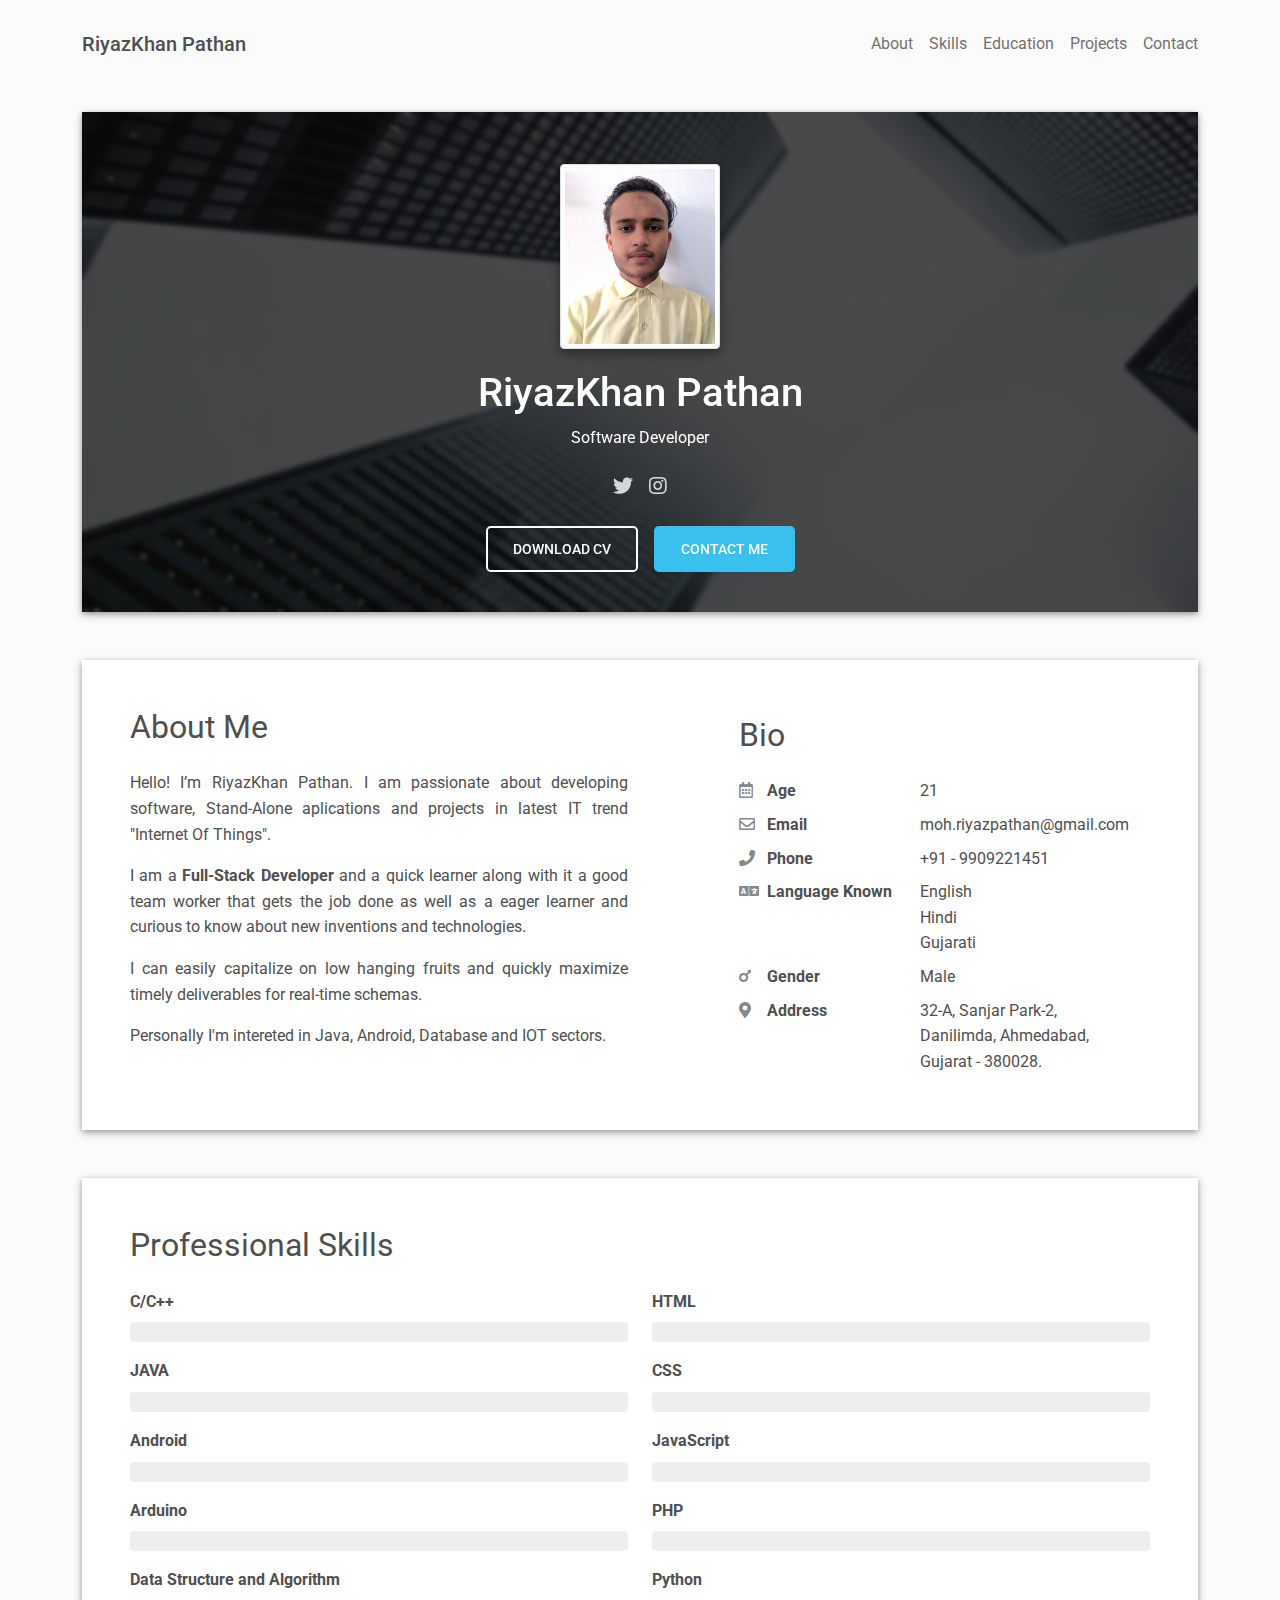
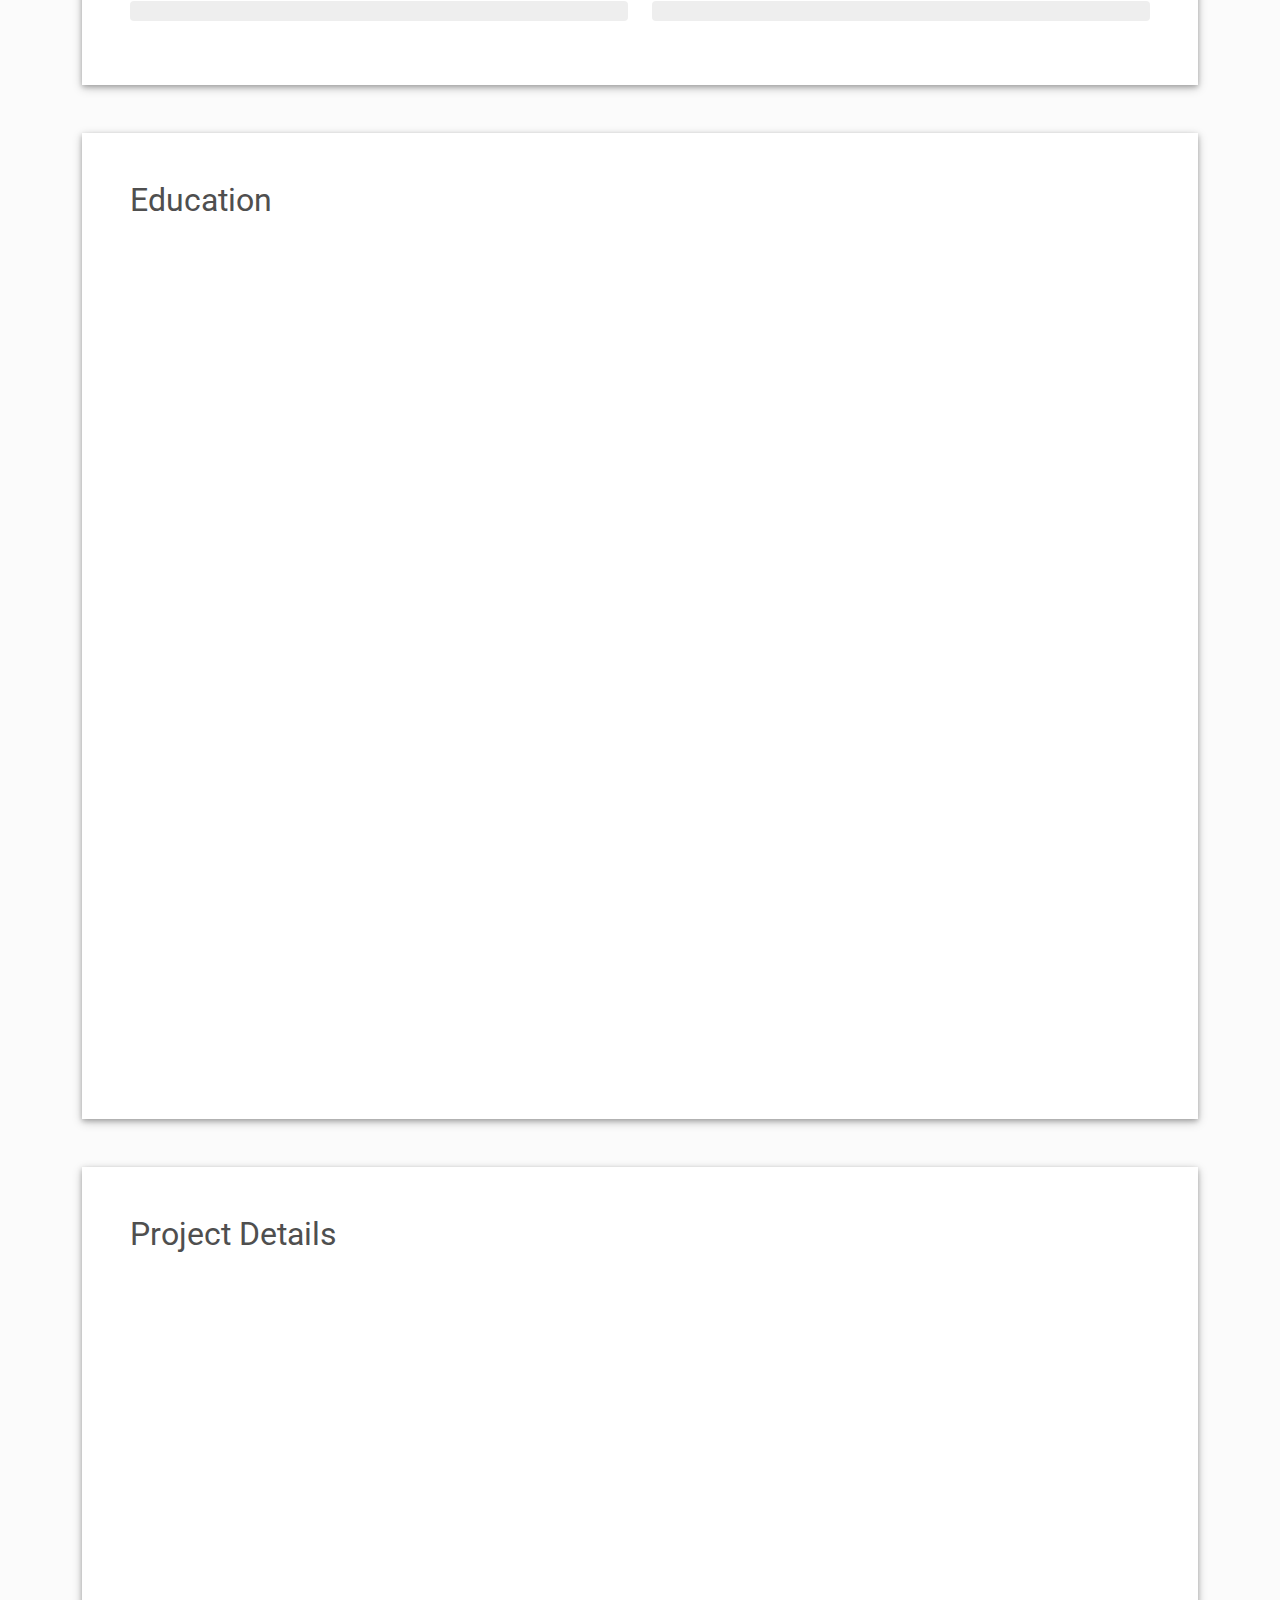
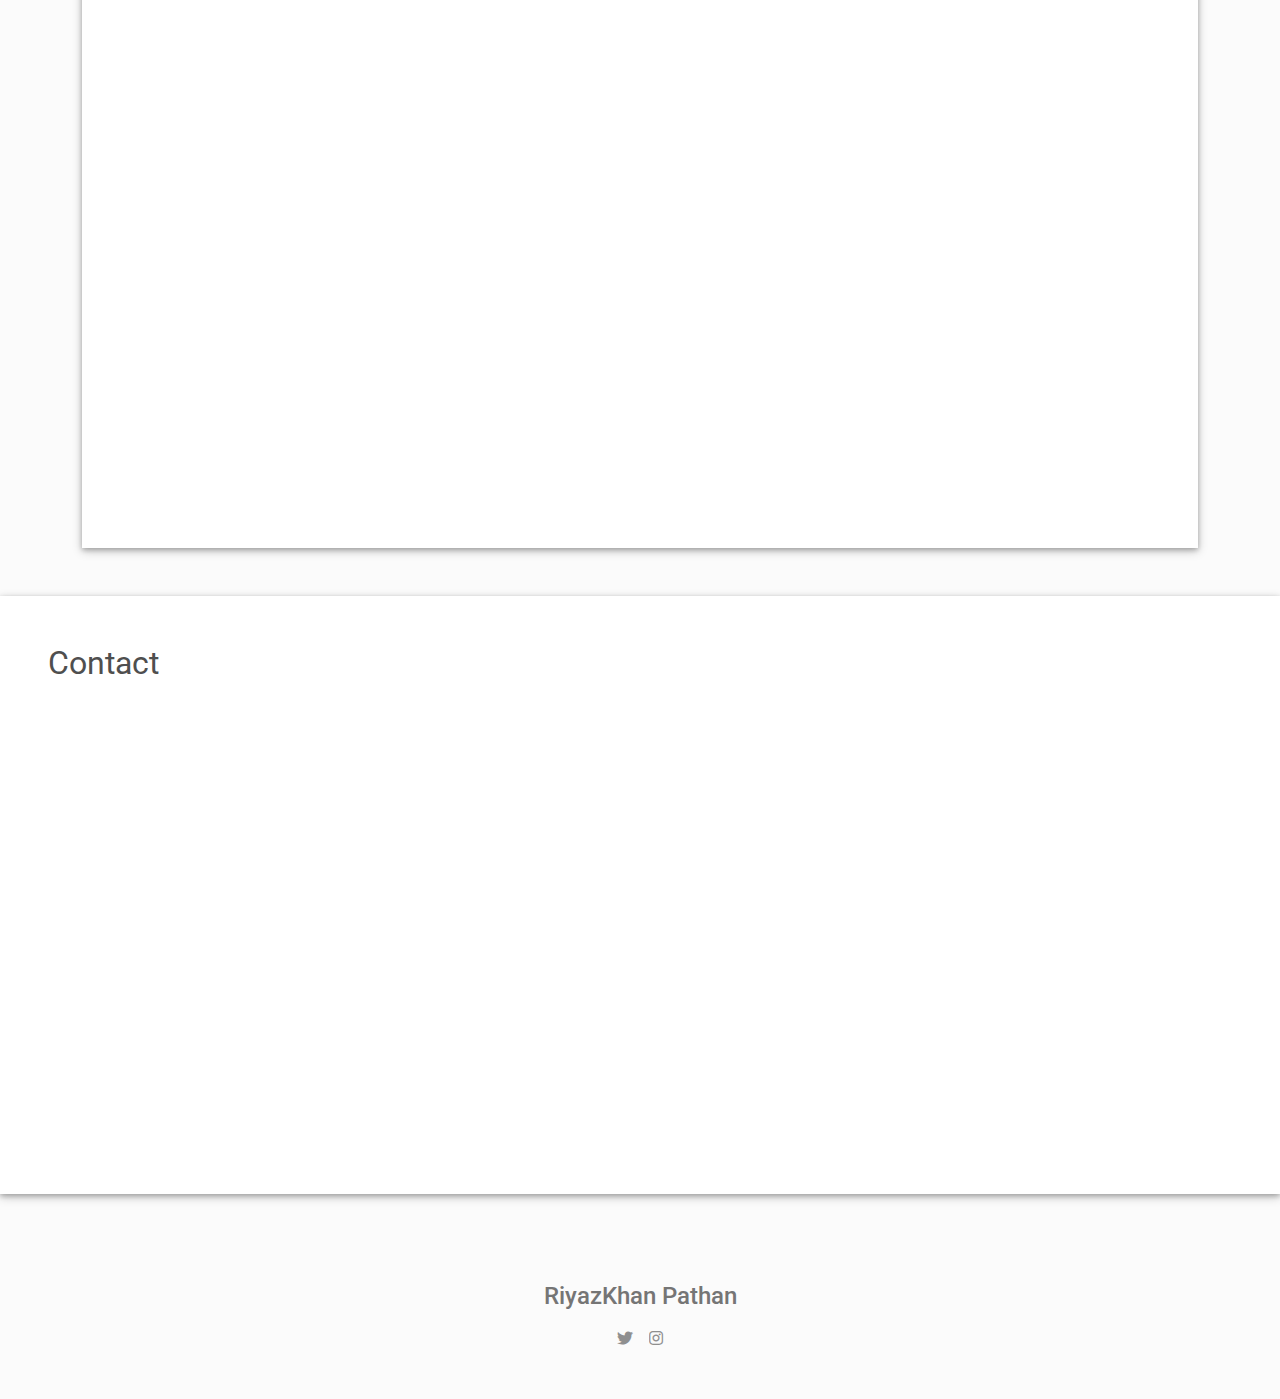
==== index.html @ 5f2df4cc "Creating Resume" ====
<!DOCTYPE html>
<html lang="en-US">

<head>
  <meta charset="UTF-8">
  <meta http-equiv="X-UA-Compatible" content="IE=edge">
  <meta name="viewport" content="width=device-width, initial-scale=1">
  <title>Riyaz Resume</title>
  <link rel="preconnect" href="https://fonts.gstatic.com" crossorigin="crossorigin" />
  <link rel="preload" as="style"
    href="https://fonts.googleapis.com/css2?family=Poppins:wght@600&amp;family=Roboto:wght@300;400;500;700&amp;display=swap" />
  <link rel="stylesheet"
    href="https://fonts.googleapis.com/css2?family=Poppins:wght@600&amp;family=Roboto:wght@300;400;500;700&amp;display=swap"
    media="print" onload="this.media='all'" />
  <noscript>
    <link rel="stylesheet"
      href="https://fonts.googleapis.com/css2?family=Poppins:wght@600&amp;family=Roboto:wght@300;400;500;700&amp;display=swap" />
  </noscript>
  <link href="css/font-awesome/css/all.min.css?ver=1.2.1" rel="stylesheet">
  <link href="css/mdb.min.css?ver=1.2.1" rel="stylesheet">
  <link href="css/aos.css?ver=1.2.1" rel="stylesheet">
  <link href="css/main.css?ver=1.2.1" rel="stylesheet">
  <noscript>
    <style type="text/css">
      [data-aos] {
        opacity: 1 !important;
        transform: translate(0) scale(1) !important;
      }
    </style>
  </noscript>
</head>

<body class="bg-light" id="top">
  <header class="d-print-none">
    <div class="container text-center text-lg-left">
      <div class="pt-4 clearfix">
        <h1 class="site-title mb-0">RiyazKhan Pathan</h1>
        <div class="site-nav">
          <nav role="navigation">
            <ul class="nav justify-content-center">
              <li class="nav-item"><a class="nav-link" href="#about" title="About"><span
                    class="menu-title">About</span></a>
              </li>
              <li class="nav-item"><a class="nav-link" href="#skills" title="Skills"><span
                    class="menu-title">Skills</span></a>
              </li>

              <li class="nav-item"><a class="nav-link" href="#education" title="Education"><span
                    class="menu-title">Education</span></a>
              </li>
              <li class="nav-item"><a class="nav-link" href="#project" title="Projects"><span
                    class="menu-title">Projects</span></a>
              </li>

              <li class="nav-item"><a class="nav-link" href="#contact" title="Contact"><span
                    class="menu-title">Contact</span></a>
              </li>
            </ul>
          </nav>
        </div>
      </div>
    </div>
  </header>
  <div class="page-content">
    <div class="container">
      <div class="resume-container">
        <div class="shadow-1-strong bg-white my-5" id="intro">
          <div class="bg-info text-white">
            <div class="cover bg-image"><img src="images/header-background.jpg" alt="background image" />
              <div class="mask" style="background-color: rgba(0, 0, 0, 0.7);backdrop-filter: blur(2px);">
                <div class="text-center p-5">
                  <div class="avatar p-1"><img class="img-thumbnail shadow-2-strong" src="images/avatar.jpg" width="160"
                      height="160" alt="Riyaz Photo" /></div>
                  <div class="header-bio mt-3">
                    <div data-aos="zoom-in" data-aos-delay="0">
                      <h2 class="h1">RiyazKhan Pathan</h2>
                      <p style="text-align:center;">Software Developer</p>
                    </div>
                    <div class="header-social mb-3 d-print-none" data-aos="zoom-in" data-aos-delay="200">
                      <nav role="navigation">
                        <ul class="nav justify-content-center">
                          <li class="nav-item"><a class="nav-link" href="https://twitter.com/RiyazPa93171959"
                              title="Twitter"><i class="fab fa-twitter"></i><span
                                class="menu-title sr-only">Twitter</span></a>
                          </li>
                          <!-- <li class="nav-item"><a class="nav-link" href="https://www.facebook.com/" title="Facebook"><i class="fab fa-facebook"></i><span class="menu-title sr-only">Facebook</span></a>
                    </li> -->
                          <li class="nav-item"><a class="nav-link" href="https://www.instagram.com/riyazkhan.7.8.6/"
                              title="Instagram"><i class="fab fa-instagram"></i><span
                                class="menu-title sr-only">Instagram</span></a>
                          </li>
                        </ul>
                      </nav>
                    </div>
                    <div class="d-print-none"><a class="btn btn-outline-light btn-lg shadow-sm mt-1 me-3"
                        href="RIYAZ-RESUME-1.pdf" data-aos="fade-right" data-aos-delay="700">Download CV</a><a
                        class="btn btn-info btn-lg shadow-sm mt-1" href="#contact" data-aos="fade-left"
                        data-aos-delay="700">Contact Me</a></div>
                  </div>
                </div>
              </div>
            </div>
          </div>
        </div>
        <div class="shadow-1-strong bg-white my-5 p-5" id="about">
          <div class="about-section">
            <div class="row">
              <div class="col-md-6">
                <h2 class="h2 fw-light mb-4"><Strong>About Me</Strong></h2>
                <p>Hello! I’m RiyazKhan Pathan. I am passionate about developing software, Stand-Alone aplications and
                  projects in latest IT trend "Internet Of Things". </p>
                <p>I am a <strong>Full-Stack Developer</strong> and a quick learner along with it a good team worker
                  that gets the job done as well as a eager learner and curious to know about new inventions and
                  technologies.</p>
                <p>I can easily capitalize on low hanging fruits and quickly maximize timely deliverables for real-time
                  schemas.</p>
                <p>Personally I'm intereted in Java, Android, Database and IOT sectors.
              </div>
              <div class="col-md-5 offset-lg-1">
                <div class="row mt-2">
                  <h2 class="h2 fw-light mb-4"><Strong>Bio</Strong></h2>
                  <div class="col-sm-5">
                    <div class="pb-2 fw-bolder"><i class="far fa-calendar-alt pe-2 text-muted"
                        style="width:24px;opacity:0.85;"></i> Age</div>
                  </div>
                  <div class="col-sm-7">
                    <div class="pb-2">21</div>
                  </div>
                  <div class="col-sm-5">
                    <div class="pb-2 fw-bolder"><i class="far fa-envelope pe-2 text-muted"
                        style="width:24px;opacity:0.85;"></i> Email</div>
                  </div>
                  <div class="col-sm-7">
                    <div class="pb-2">moh.riyazpathan@gmail.com</div>
                  </div>
                  <div class="col-sm-5">
                    <div class="pb-2 fw-bolder"><i class="fas fa-phone pe-2 text-muted"
                        style="width:24px;opacity:0.85;"></i> Phone</div>
                  </div>
                  <div class="col-sm-7">
                    <div class="pb-2">+91 - 9909221451</div>
                  </div>
                  <div class="col-sm-5">
                    <div class="pb-2 fw-bolder"><i class="fa fa-language pe-2 text-muted"
                        style="width:24px;opacity:0.85;"></i> Language Known</div>
                  </div>
                  <div class="col-sm-7">
                    <div class="pb-2">English<br> Hindi<br> Gujarati</div>
                  </div>
                  <div class="col-sm-5">
                    <div class="pb-2 fw-bolder"><i class="fa fa-mars pe-2 text-muted"
                        style="width:24px;opacity:0.85;"></i> Gender</div>
                  </div>
                  <div class="col-sm-7">
                    <div class="pb-2">Male</div>
                  </div>

                  <div class="col-sm-5">
                    <div class="pb-2 fw-bolder"><i class="fas fa-map-marker-alt pe-2 text-muted"
                        style="width:24px;opacity:0.85;"></i> Address</div>
                  </div>
                  <div class="col-sm-7">
                    <div class="pb-2">32-A, Sanjar Park-2, <br>Danilimda, Ahmedabad, <br>Gujarat - 380028.
                    </div>
                  </div>
                </div>
              </div>
            </div>
          </div>
        </div>
        <div class="shadow-1-strong bg-white my-5 p-5" id="skills">
          <div class="skills-section">
            <h2 class="h2 fw-light mb-4"><Strong>Professional Skills</Strong></h2>
            <div class="row">
              <div class="col-md-6">
                <div class="mb-3"><span class="fw-bolder">C/C++</span>
                  <div class="progress my-2 rounded" style="height: 20px">
                    <div class="progress-bar bg-info" role="progressbar" data-aos="zoom-in-right" data-aos-delay="100"
                      data-aos-anchor=".skills-section" style="width: 75%;" aria-valuenow="95" aria-valuemin="0"
                      aria-valuemax="100"></div>
                  </div>
                </div>
                <div class="mb-3"><span class="fw-bolder">JAVA</span>
                  <div class="progress my-2 rounded" style="height: 20px">
                    <div class="progress-bar bg-info" role="progressbar" data-aos="zoom-in-right" data-aos-delay="200"
                      data-aos-anchor=".skills-section" style="width: 60%" aria-valuenow="85" aria-valuemin="0"
                      aria-valuemax="100"></div>
                  </div>
                </div>
                <div class="mb-3"><span class="fw-bolder">Android<span>
                      <div class="progress my-2 rounded" style="height: 20px">
                        <div class="progress-bar bg-info" role="progressbar" data-aos="zoom-in-right"
                          data-aos-delay="300" data-aos-anchor=".skills-section" style="width: 50%" aria-valuenow="75"
                          aria-valuemin="0" aria-valuemax="100"></div>
                      </div>
                </div>
                <div class="mb-3"><span class="fw-bolder">Arduino</span>
                  <div class="progress my-2 rounded" style="height: 20px">
                    <div class="progress-bar bg-info" role="progressbar" data-aos="zoom-in-right" data-aos-delay="300"
                      data-aos-anchor=".skills-section" style="width: 75%" aria-valuenow="75" aria-valuemin="0"
                      aria-valuemax="100"></div>
                  </div>
                </div>
                <div class="mb-3"><span class="fw-bolder">Data Structure and Algorithm</span>
                  <div class="progress my-2 rounded" style="height: 20px">
                    <div class="progress-bar bg-info" role="progressbar" data-aos="zoom-in-right" data-aos-delay="300"
                      data-aos-anchor=".skills-section" style="width: 70%" aria-valuenow="75" aria-valuemin="0"
                      aria-valuemax="100"></div>
                  </div>
                </div>
              </div>
              <div class="col-md-6">
                <div class="mb-3"><span class="fw-bolder">HTML</span>
                  <div class="progress my-2 rounded" style="height: 20px">
                    <div class="progress-bar bg-info" role="progressbar" data-aos="zoom-in-right" data-aos-delay="400"
                      data-aos-anchor=".skills-section" style="width: 80%" aria-valuenow="95" aria-valuemin="0"
                      aria-valuemax="100"></div>
                  </div>
                </div>
                <div class="mb-3"><span class="fw-bolder">CSS</span>
                  <div class="progress my-2 rounded" style="height: 20px">
                    <div class="progress-bar bg-info" role="progressbar" data-aos="zoom-in-right" data-aos-delay="400"
                      data-aos-anchor=".skills-section" style="width: 70%" aria-valuenow="90" aria-valuemin="0"
                      aria-valuemax="100"></div>
                  </div>
                </div>
                <div class="mb-3"><span class="fw-bolder">JavaScript</span>
                  <div class="progress my-2 rounded" style="height: 20px">
                    <div class="progress-bar bg-info" role="progressbar" data-aos="zoom-in-right" data-aos-delay="500"
                      data-aos-anchor=".skills-section" style="width: 60%" aria-valuenow="85" aria-valuemin="0"
                      aria-valuemax="100"></div>
                  </div>
                </div>
                <div class="mb-3"><span class="fw-bolder">PHP</span>
                  <div class="progress my-2 rounded" style="height: 20px">
                    <div class="progress-bar bg-info" role="progressbar" data-aos="zoom-in-right" data-aos-delay="600"
                      data-aos-anchor=".skills-section" style="width: 60%" aria-valuenow="75" aria-valuemin="0"
                      aria-valuemax="100"></div>
                  </div>
                </div>
                <div class="mb-3"><span class="fw-bolder">Python</span>
                  <div class="progress my-2 rounded" style="height: 20px">
                    <div class="progress-bar bg-info" role="progressbar" data-aos="zoom-in-right" data-aos-delay="400"
                      data-aos-anchor=".skills-section" style="width: 50%" aria-valuenow="95" aria-valuemin="0"
                      aria-valuemax="100"></div>
                  </div>
                </div>
              </div>
            </div>
          </div>
        </div>
        <!-- <div class="shadow-1-strong bg-white my-5 p-5" id="experience">
    <div class="work-experience-section">
      <h2 class="h2 fw-light mb-4">Work Experience</h2>
      <div class="timeline">
        <div class="timeline-card timeline-card-info" data-aos="fade-in" data-aos-delay="0">
          <div class="timeline-head px-4 pt-3">
            <div class="h5">Android Trainee <span class="text-muted h6">at Silverwings Technology PVT LTD</span></div>
          </div>
          <div class="timeline-body px-4 pb-4">
            <div class="text-muted text-small mb-3">Duration: 2017 - 2018</div>
            <div>I have completed one year as a android trainee at silverwings technology. The training consists basic programming of android, php, java to advance with developing of Android Application.</div>
          </div>
        </div>
        
      
      </div>
    </div>
  </div> -->
        <div class="shadow-1-strong bg-white my-5 p-5" id="education">
          <div class="education-section">
            <h2 class="h2 fw-light mb-4"><Strong>Education</Strong></h2>
            <div class="timeline">
              <div class="timeline-card timeline-card-success" data-aos="fade-in" data-aos-delay="0">
                <div class="timeline-head px-4 pt-3">
                  <div class="h5">Bachelor of Computer Engineering</div>
                </div>
                <div class="timeline-body px-4 pb-4">
                  <div class="text-muted text-small mb-3">2018 - 2021</div>
                  <div>
                    <p>COLLEGE: GOVERNMENT ENGINEERING COLLEGE, MODASA</p>
                    <p>BOARD / UNIVERSITY :- Gujarat Technological University</p>
                    <p>PASSING YEAR :- 2021</p>
                    <p>RESULT :- 8.58 CGPA</p>
                  </div>
                </div>
              </div>
              <div class="timeline-card timeline-card-success" data-aos="fade-in" data-aos-delay="200">
                <div class="timeline-head px-4 pt-3">
                  <div class="h5">Diploma in Computer Engineering</div>
                </div>
                <div class="timeline-body px-4 pb-4">
                  <div class="text-muted text-small mb-3">2015 - 2018</div>
                  <div>
                    <p>COLLEGE: GOVERNMENT POLYTECHNIC, AHMEDABAD</p>
                    <p>BOARD / UNIVERSITY :- Gujarat Technological University</p>
                    <p>PASSING YEAR :- 2018</p>
                    <p>RESULT :- 8.94 CGPA</p>
                  </div>
                </div>
              </div>
              <div class="timeline-card timeline-card-success" data-aos="fade-in" data-aos-delay="200">
                <div class="timeline-head px-4 pt-3">
                  <div class="h5">S.S.C <span class="text-muted h6">from GSHEB</span> </div>
                </div>
                <div class="timeline-body px-4 pb-4">
                  <div class="text-muted text-small mb-3">2015</div>
                  <div>
                    <p>SCHOOL :- ALISHAN HIGH SCHOOL</p>
                    <p>BOARD / UNIVERSITY :- Gujarat Secondary & Higher Secondary Education Board, Gandhinagar</p>
                    <p>PASSING YEAR :- 2015</p>
                    <p>RESULT :- 74.83 % </p>
                  </div>
                </div>
              </div>


            </div>
          </div>
        </div>
      </div>
      <div class="shadow-1-strong bg-white my-5 p-5" id="project">
        <div class="education-section">
          <h2 class="h2 fw-light mb-4"><Strong>Project Details</Strong></h2>
          <div class="timeline">
            <div class="timeline-card timeline-card-success" data-aos="fade-in" data-aos-delay="0">
              <div class="timeline-head px-4 pt-3">
                <div class="h5">SMART CITY (IOT PROJECT)</div>
              </div>
              <div class="timeline-body px-4 pb-4">
                <div class="text-muted text-small mb-3"></div>
                <div>
                  <p>Smart City is an IOT project and it is developed using an Arduino programming language, NodeMCU
                    (ESP-8266) Microcontroller, Arduino Microcontroller and Google FireBase RealTime Database.</p>
                  <p>It contains 4 modules Smart Parking System, Smart Waste Management, Smart Water System, Automatic
                    Street Light.</p>
                </div>
              </div>
            </div>
            <div class="timeline-card timeline-card-success" data-aos="fade-in" data-aos-delay="200">
              <div class="timeline-head px-4 pt-3">
                <div class="h5">SMART HOME AUTOMATION (IOT PROJECT)</div>
              </div>
              <div class="timeline-body px-4 pb-4">
                <div class="text-muted text-small mb-3"></div>
                <div>
                  <p>Home Automation is an IOT project and it is developed using an Arduino programming language,
                    NodeMCU(ESP-8266) Microcontroller, Relay Modules, Google Firebase(Database), MIT App Inventer (For
                    Android Application).</p>
                  <p>It provides services like controlling Home Appliances remotely via Application and user can also
                    control the brithness of lights and speed of fan and many other basic services.</p>
                </div>
              </div>
            </div>
            <div class="timeline-card timeline-card-success" data-aos="fade-in" data-aos-delay="200">
              <div class="timeline-head px-4 pt-3">
                <div class="h5">BRTS ONLINE SUPPORT SYSTEM (ANDROID APPLICATION)</div>
              </div>
              <div class="timeline-body px-4 pb-4">
                <div class="text-muted text-small mb-3"></div>
                <div>
                  <p>“BRTS ONLINE SUPPORT SYSTEM” is an Android Application. It provides online details related to the
                    BRTS buses.</p>
                  <p>Technology Used to Develop :- Android , Java, PHP ,HTML and CSS, MySQL(Databse).</p>
                  <p>This application include features like Fare Calculation, Distance Calculation, Current Balance,
                    Travelling History, Recharge History, Advance Ticket Booking, FAQs, Map etc.</p>
                </div>
              </div>
            </div>

            <div class="timeline-card timeline-card-success" data-aos="fade-in" data-aos-delay="200">
              <div class="timeline-head px-4 pt-3">
                <div class="h5">ONLINE SHOPPING (WEBSITE)</div>
              </div>
              <div class="timeline-body px-4 pb-4">
                <div class="text-muted text-small mb-3"></div>
                <div>
                  <p>Online Shopping is an Responsive Website created using HTML, CSS, PHP and MySQL. It provides
                    various functionality like showing photos of various products, it also shows price and offers
                    related to product. </p>
                  <p>User can also add item to cart and it also provide ADD, UPDATE, DELETE and SEARCH functionality of
                    the database.</p>
                </div>
              </div>
            </div>

          </div>
        </div>
      </div>
    </div>


    <div class="shadow-1-strong bg-white my-5 p-5" id="contact">
      <div class="contant-section">
        <h2 class="h2 fw-light text mb-4"><Strong>Contact</Strong></h2>
        <div class="row mb-4">
          <div class="col-md-5" data-aos="fade-left" data-aos-delay="200">
            <div class="mt-1">
              <div class="h6"><i class="fas fa-phone pe-2 text-muted" style="width:24px;opacity:0.85;"></i> +91 -
                9909221451</div>
              <div class="h6"><i class="far fa-envelope pe-2 text-muted"
                  style="width:24px;opacity:0.85;"></i>moh.riyazpathan@gmail.com</div>
            </div>
            <div class="mt-5 d-print-none">
              <form action="https://formspree.io/f/mayaeyrj" method="POST">
                <div class="form-outline mb-4">
                  <input type="text" id="name" class="form-control" name="name" required />
                  <label class="form-label" for="name"> Enter Your Name</label>
                </div>
                <div class="form-outline mb-4">
                  <input type="email" id="email" class="form-control" name="email" required />
                  <label class="form-label" for="email">Your Email address</label>
                </div>
                <div class="form-outline mb-4">
                  <textarea class="form-control" style="resize: none;" id="message" name="message" rows="4"
                    required></textarea>
                  <label class="form-label" for="message">Message for Me</label>
                </div>
                <button class="btn btn-info btn-block mb-4" type="submit">Send FeedBack</button>
              </form>
            </div>
          </div>
          <div class="col-md-7 d-print-none" data-aos="zoom-in" data-aos-delay="100">
            <iframe
              src="https://www.google.com/maps/embed?pb=!1m14!1m8!1m3!1d4095.9100606761826!2d72.57363929765701!3d22.978596075240375!3m2!1i1024!2i768!4f13.1!3m3!1m2!1s0x395e85f28d186b29%3A0x3c6bf62f00052964!2sHimalaya%20Bakery!5e0!3m2!1sen!2sin!4v1620804109106!5m2!1sen!2sin" width="500" height="400" style="border:2px solid black;width:100%;" allowfullscreen="" loading="lazy"></iframe>
          </div>
        </div>
      </div>
    </div>
  </div>
  </div>
  </div>
  <footer class="pt-4 pb-4 text-muted text-center d-print-none">
    <div class="container">
      <div class="my-3">
        <div class="h4">RiyazKhan Pathan</div>
        <div class="footer-nav">
          <nav role="navigation">
            <ul class="nav justify-content-center">
              <li class="nav-item"><a class="nav-link" href="https://twitter.com/RiyazPa93171959" title="Twitter"><i
                    class="fab fa-twitter"></i><span class="menu-title sr-only">Twitter</span></a>
              </li>
              <li class="nav-item"><a class="nav-link" href="https://www.instagram.com/riyazkhan.7.8.6"
                  title="Instagram"><i class="fab fa-instagram"></i><span
                    class="menu-title sr-only">Instagram</span></a>
              </li>
            </ul>
          </nav>
        </div>
      </div>
      <div class="text-small">
        <!-- <div class="mb-1">&copy;Resume. All rights reserved.</div> -->

      </div>
    </div>
  </footer>
  <script src="scripts/mdb.min.js?ver=1.2.1"></script>
  <script src="scripts/aos.js?ver=1.2.1"></script>
  <script src="scripts/main.js?ver=1.2.1"></script>
</body>

</html>
---- css/main.css ----
/* Timeline custom component */
.timeline-card {
  position: relative;
  margin-left: 16px; }

.timeline-card:before {
  content: '';
  display: inline-block;
  position: absolute;
  background-color: #fff;
  border-radius: 100%;
  width: 24px;
  height: 24px;
  top: 16px;
  left: -12px;
  border: 5px solid;
  z-index: 2; }

.timeline-body {
  border-left: 2px solid #E6E9ED; }

.timeline-card-primary:before {
  border-color: var(--bs-primary); }

.timeline-card-info:before {
  border-color: var(--bs-info); }

.timeline-card-secondary:before {
  border-color: var(--bs-secondary); }

.timeline-card-success:before {
  border-color: var(--bs-teal); }

html {
  scroll-behavior: smooth; }

html, body {
  overflow-x: hidden; }

p{
  text-align :justify; }

.container {
  max-width: 1140px; }

.site-title {
  font-size: 1.25rem;
  line-height: 2.5rem; }

.nav-link {
  padding: 0;
  font-size: 1rem;
  line-height: 2.5rem;
  color: inherit;
  opacity: 0.8; }

.header-social .nav-link {
  font-size: 1.25rem; }

.nav-link:hover,
.nav-link:focus {
  color: inherit;
  opacity: 1; }

.nav-item + .nav-item {
  margin-left: 1rem; }

.cover {
  height: 500px; }

.cover > img {
  -o-object-fit: cover;
     object-fit: cover;
  width: auto; }

.progress-bar {
  text-transform: uppercase;
  font-size: 10px;
  letter-spacing: 1px; }

.text-small {
  font-size: 0.85rem; }

.text-teal {
  color: var(--bs-teal); }

footer a:not(.nav-link) {
  color: inherit;
  border-bottom: 1px dashed;
  text-decoration: none;
  cursor: pointer; }

@media (min-width: 48em) {
  .site-title {
    float: left; }
  .site-nav {
    float: right; } }

@media (max-width: 767px) {
  /* disable animations on mobile */
  [data-aos] {
    opacity: 1 !important;
    transform: translate(0) scale(1) !important; }
  .p-5 {
    padding: 2.5rem 2rem !important; }
  .portfolio-section .m-5 {
    margin: 2rem 0 1rem !important; }
  .portfolio-reverse {
    flex-direction: column-reverse; }
  .portfolio-reverse .text-end {
    text-align: start !important; } }

@media print {
  [data-aos] {
    opacity: 1 !important;
    transform: translate(0) scale(1) !important; }
  body.bg-light {
    background-color: #fff !important; }
  .container {
    width: auto;
    max-width: 100%;
    padding: 0; }
  .cover {
    height: 360px;
    margin-bottom: 1.5rem; }
  .cover > img {
    display: none; }
  .shadow-1-strong {
    box-shadow: none !important; }
  .resume-container > .my-5 {
    margin: 0 !important; }
  .my-5.p-5 {
    padding: 1.5rem 0 !important; }
  .about-section {
    padding: 0 !important; }
  .skills-section,
  .work-experience-section,
  .education-section,
  .portfolio-section,
  .reference-section,
  .contact-section {
    padding: 0 !important; }
  .page-break {
    padding-top: 5rem;
    page-break-before: always; } }
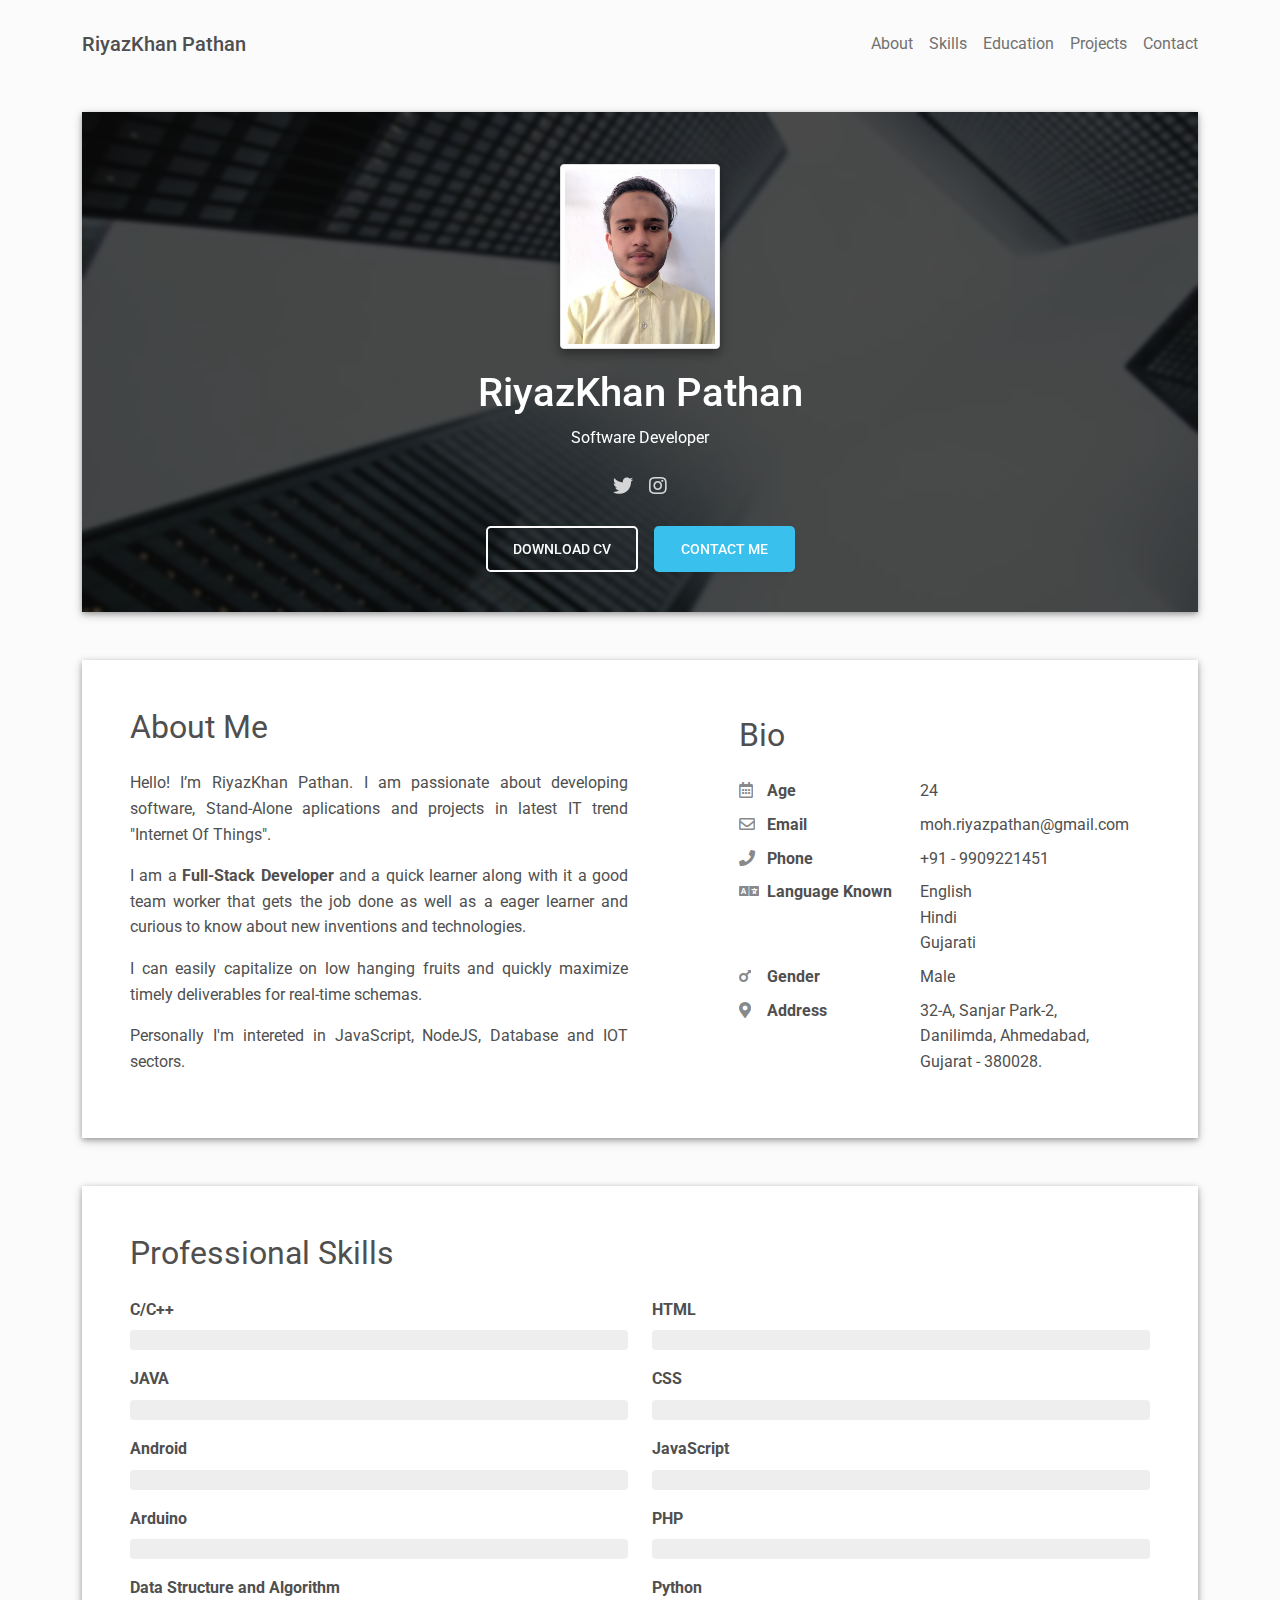
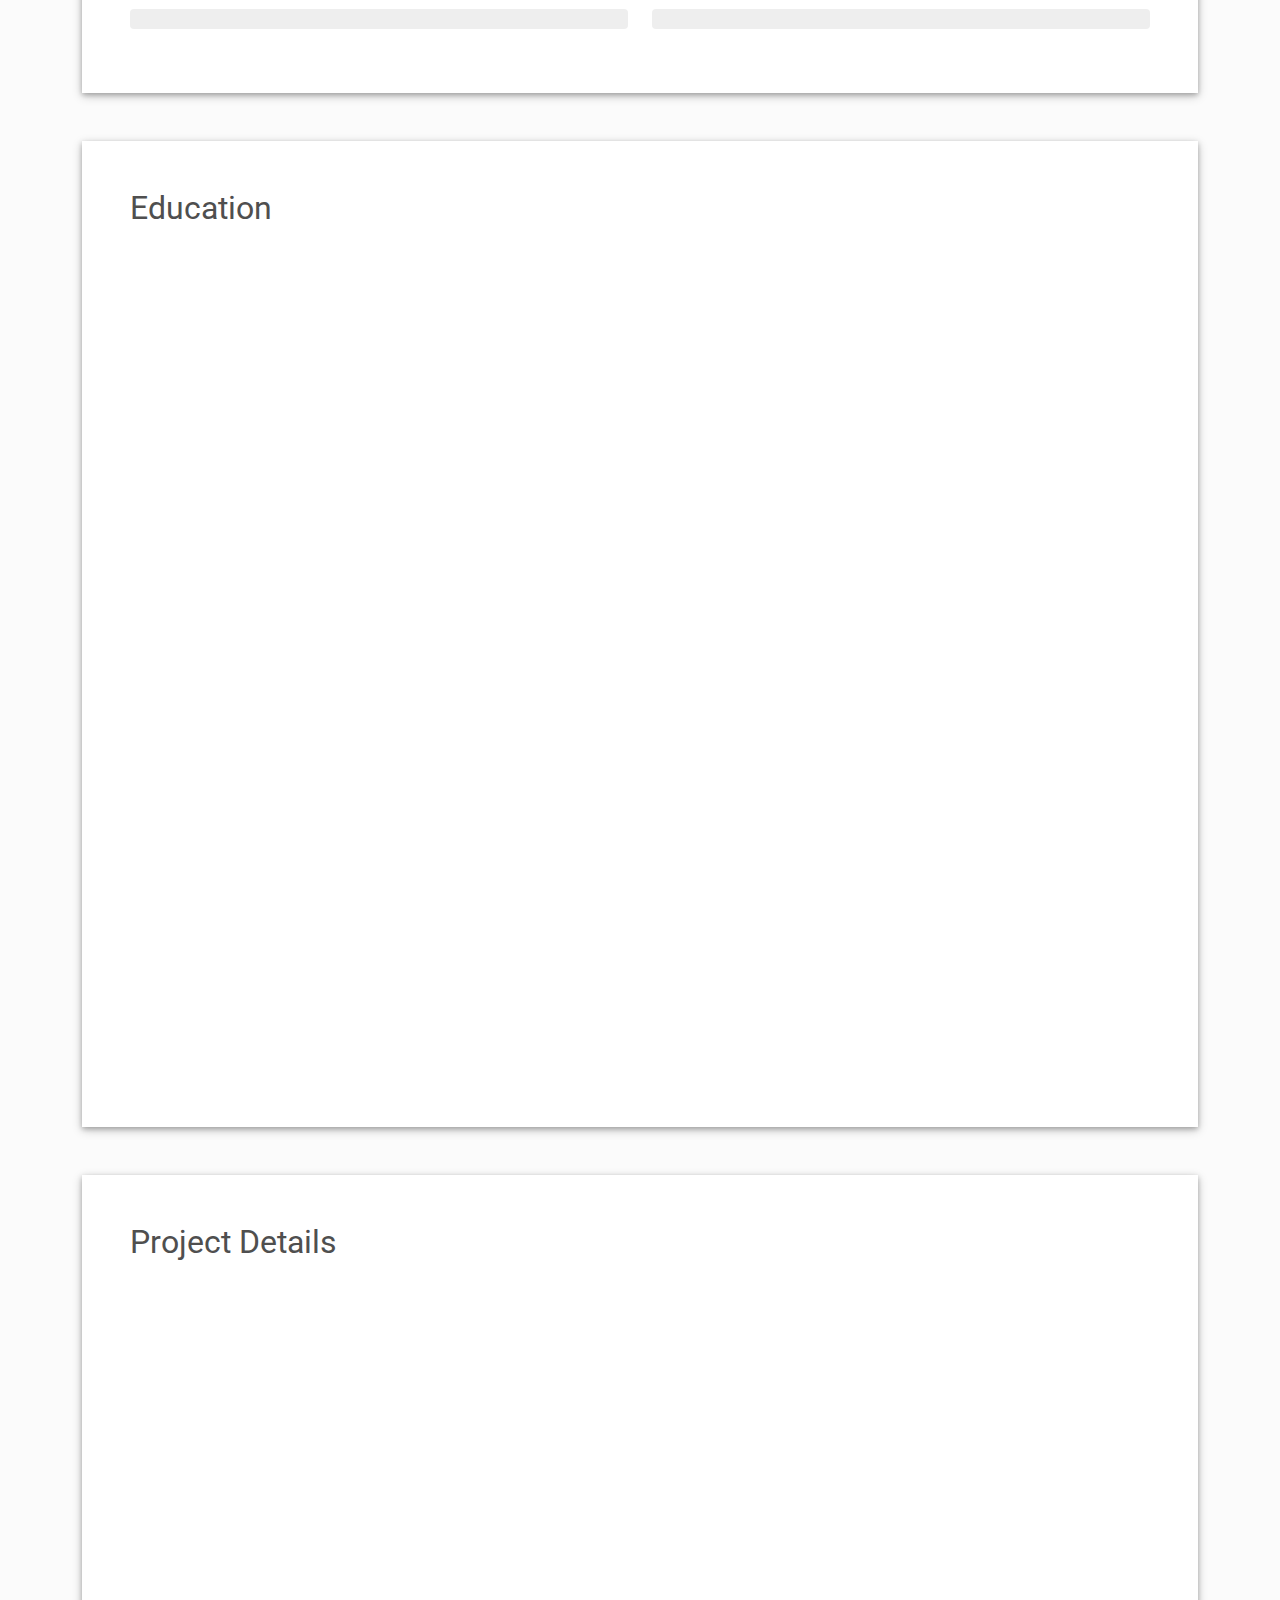
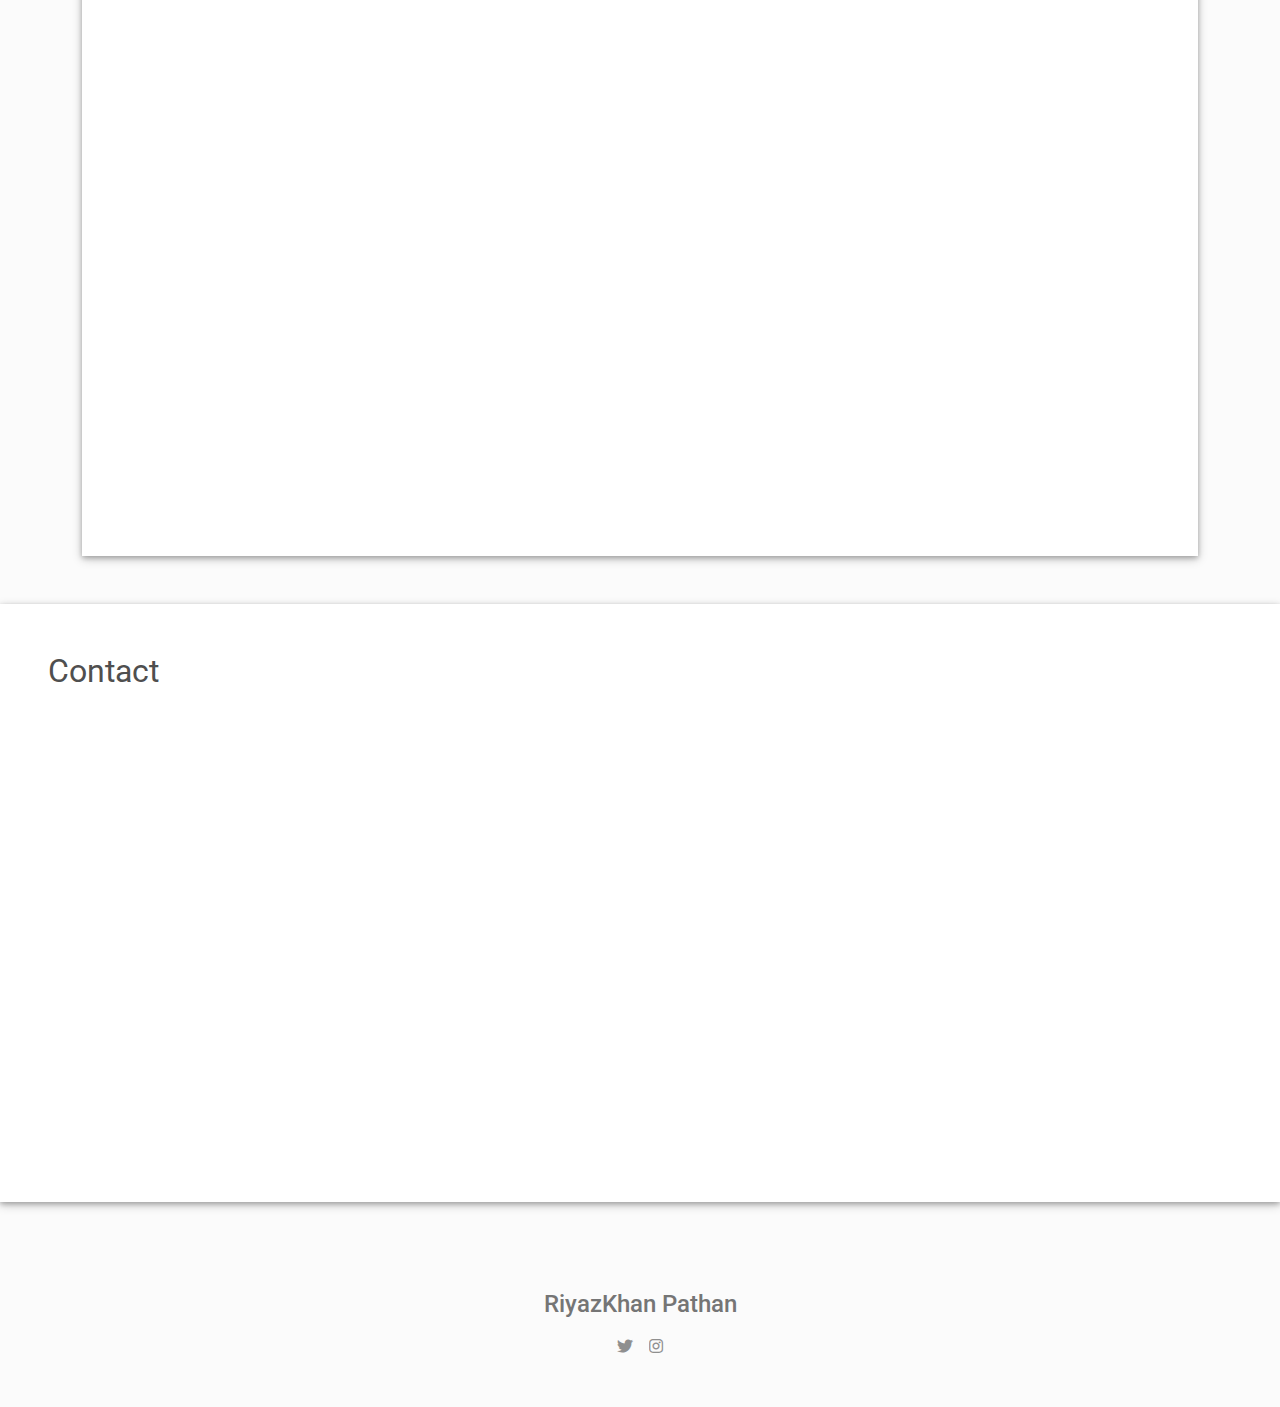
==== commit 052e5616: "Updated latest details in the CV" ====
--- a/index.html
+++ b/index.html
@@ -114,7 +114,7 @@
                   technologies.</p>
                 <p>I can easily capitalize on low hanging fruits and quickly maximize timely deliverables for real-time
                   schemas.</p>
-                <p>Personally I'm intereted in Java, Android, Database and IOT sectors.
+                <p>Personally I'm intereted in JavaScript, NodeJS, Database and IOT sectors.
               </div>
               <div class="col-md-5 offset-lg-1">
                 <div class="row mt-2">
@@ -124,7 +124,7 @@
                         style="width:24px;opacity:0.85;"></i> Age</div>
                   </div>
                   <div class="col-sm-7">
-                    <div class="pb-2">21</div>
+                    <div class="pb-2">24</div>
                   </div>
                   <div class="col-sm-5">
                     <div class="pb-2 fw-bolder"><i class="far fa-envelope pe-2 text-muted"
@@ -176,35 +176,35 @@
                 <div class="mb-3"><span class="fw-bolder">C/C++</span>
                   <div class="progress my-2 rounded" style="height: 20px">
                     <div class="progress-bar bg-info" role="progressbar" data-aos="zoom-in-right" data-aos-delay="100"
-                      data-aos-anchor=".skills-section" style="width: 75%;" aria-valuenow="95" aria-valuemin="0"
+                      data-aos-anchor=".skills-section" style="width: 50%;" aria-valuenow="95" aria-valuemin="0"
                       aria-valuemax="100"></div>
                   </div>
                 </div>
                 <div class="mb-3"><span class="fw-bolder">JAVA</span>
                   <div class="progress my-2 rounded" style="height: 20px">
                     <div class="progress-bar bg-info" role="progressbar" data-aos="zoom-in-right" data-aos-delay="200"
-                      data-aos-anchor=".skills-section" style="width: 60%" aria-valuenow="85" aria-valuemin="0"
+                      data-aos-anchor=".skills-section" style="width: 50%" aria-valuenow="85" aria-valuemin="0"
                       aria-valuemax="100"></div>
                   </div>
                 </div>
                 <div class="mb-3"><span class="fw-bolder">Android<span>
                       <div class="progress my-2 rounded" style="height: 20px">
                         <div class="progress-bar bg-info" role="progressbar" data-aos="zoom-in-right"
-                          data-aos-delay="300" data-aos-anchor=".skills-section" style="width: 50%" aria-valuenow="75"
+                          data-aos-delay="300" data-aos-anchor=".skills-section" style="width: 40%" aria-valuenow="75"
                           aria-valuemin="0" aria-valuemax="100"></div>
                       </div>
                 </div>
                 <div class="mb-3"><span class="fw-bolder">Arduino</span>
                   <div class="progress my-2 rounded" style="height: 20px">
                     <div class="progress-bar bg-info" role="progressbar" data-aos="zoom-in-right" data-aos-delay="300"
-                      data-aos-anchor=".skills-section" style="width: 75%" aria-valuenow="75" aria-valuemin="0"
+                      data-aos-anchor=".skills-section" style="width: 70%" aria-valuenow="75" aria-valuemin="0"
                       aria-valuemax="100"></div>
                   </div>
                 </div>
                 <div class="mb-3"><span class="fw-bolder">Data Structure and Algorithm</span>
                   <div class="progress my-2 rounded" style="height: 20px">
                     <div class="progress-bar bg-info" role="progressbar" data-aos="zoom-in-right" data-aos-delay="300"
-                      data-aos-anchor=".skills-section" style="width: 70%" aria-valuenow="75" aria-valuemin="0"
+                      data-aos-anchor=".skills-section" style="width: 50%" aria-valuenow="75" aria-valuemin="0"
                       aria-valuemax="100"></div>
                   </div>
                 </div>
@@ -220,28 +220,28 @@
                 <div class="mb-3"><span class="fw-bolder">CSS</span>
                   <div class="progress my-2 rounded" style="height: 20px">
                     <div class="progress-bar bg-info" role="progressbar" data-aos="zoom-in-right" data-aos-delay="400"
-                      data-aos-anchor=".skills-section" style="width: 70%" aria-valuenow="90" aria-valuemin="0"
+                      data-aos-anchor=".skills-section" style="width: 50%" aria-valuenow="90" aria-valuemin="0"
                       aria-valuemax="100"></div>
                   </div>
                 </div>
                 <div class="mb-3"><span class="fw-bolder">JavaScript</span>
                   <div class="progress my-2 rounded" style="height: 20px">
                     <div class="progress-bar bg-info" role="progressbar" data-aos="zoom-in-right" data-aos-delay="500"
-                      data-aos-anchor=".skills-section" style="width: 60%" aria-valuenow="85" aria-valuemin="0"
+                      data-aos-anchor=".skills-section" style="width: 70%" aria-valuenow="85" aria-valuemin="0"
                       aria-valuemax="100"></div>
                   </div>
                 </div>
                 <div class="mb-3"><span class="fw-bolder">PHP</span>
                   <div class="progress my-2 rounded" style="height: 20px">
                     <div class="progress-bar bg-info" role="progressbar" data-aos="zoom-in-right" data-aos-delay="600"
-                      data-aos-anchor=".skills-section" style="width: 60%" aria-valuenow="75" aria-valuemin="0"
+                      data-aos-anchor=".skills-section" style="width: 50%" aria-valuenow="75" aria-valuemin="0"
                       aria-valuemax="100"></div>
                   </div>
                 </div>
                 <div class="mb-3"><span class="fw-bolder">Python</span>
                   <div class="progress my-2 rounded" style="height: 20px">
                     <div class="progress-bar bg-info" role="progressbar" data-aos="zoom-in-right" data-aos-delay="400"
-                      data-aos-anchor=".skills-section" style="width: 50%" aria-valuenow="95" aria-valuemin="0"
+                      data-aos-anchor=".skills-section" style="width: 40%" aria-valuenow="95" aria-valuemin="0"
                       aria-valuemax="100"></div>
                   </div>
                 </div>
